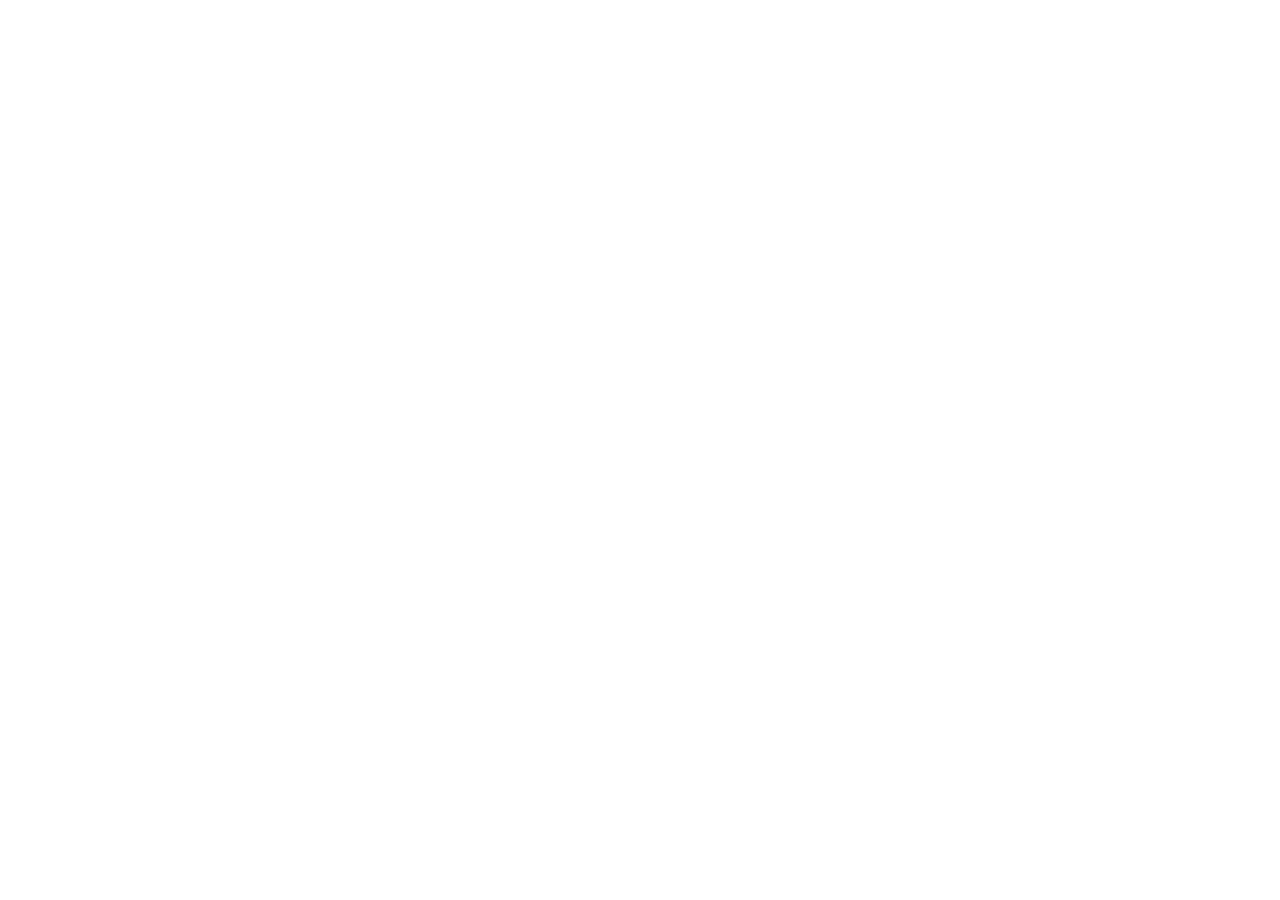
==== index.html @ 2b452f51 "Add files via upload" ====
<!doctype html>
<html>
	<head>
		<meta charset="utf-8"/>
		<meta name="viewport" content="width=device-width,initial-scale=1" />
		<link rel="stylesheet" href="css/style.css">
		<link rel="stylesheet" href="css/bootstrap/css/bootstrap.css">
		<link rel="stylesheet" href="css/font-awesome-4.7.0/css/font-awesome.min.css">
		<link rel="icon" type="image/png" href="http://zurafuse.com/images/zurlogo.ico"/>		
		<title>NAMES OF GOD EDITION OF THE KING JAMES</title>
	</head>
	<body>
		<script src = "js/jquery.js"></script>
		<script src = "css/bootstrap/js/bootstrap.min.js"></script>	
		<script src = "js/app.js"></script>
		<script src = "js/NewTestament.js"></script>
		<script src = "js/Prophets.js"></script>
		<script src = "js/Psalms.js"></script>
		<script src = "js/Torah.js"></script>
		<script src = "js/Gospels.js"></script>
		<script src = "js/jquery.js"></script>
		<script src = "js/Ketuvim.js"></script>
	</body>
</html>
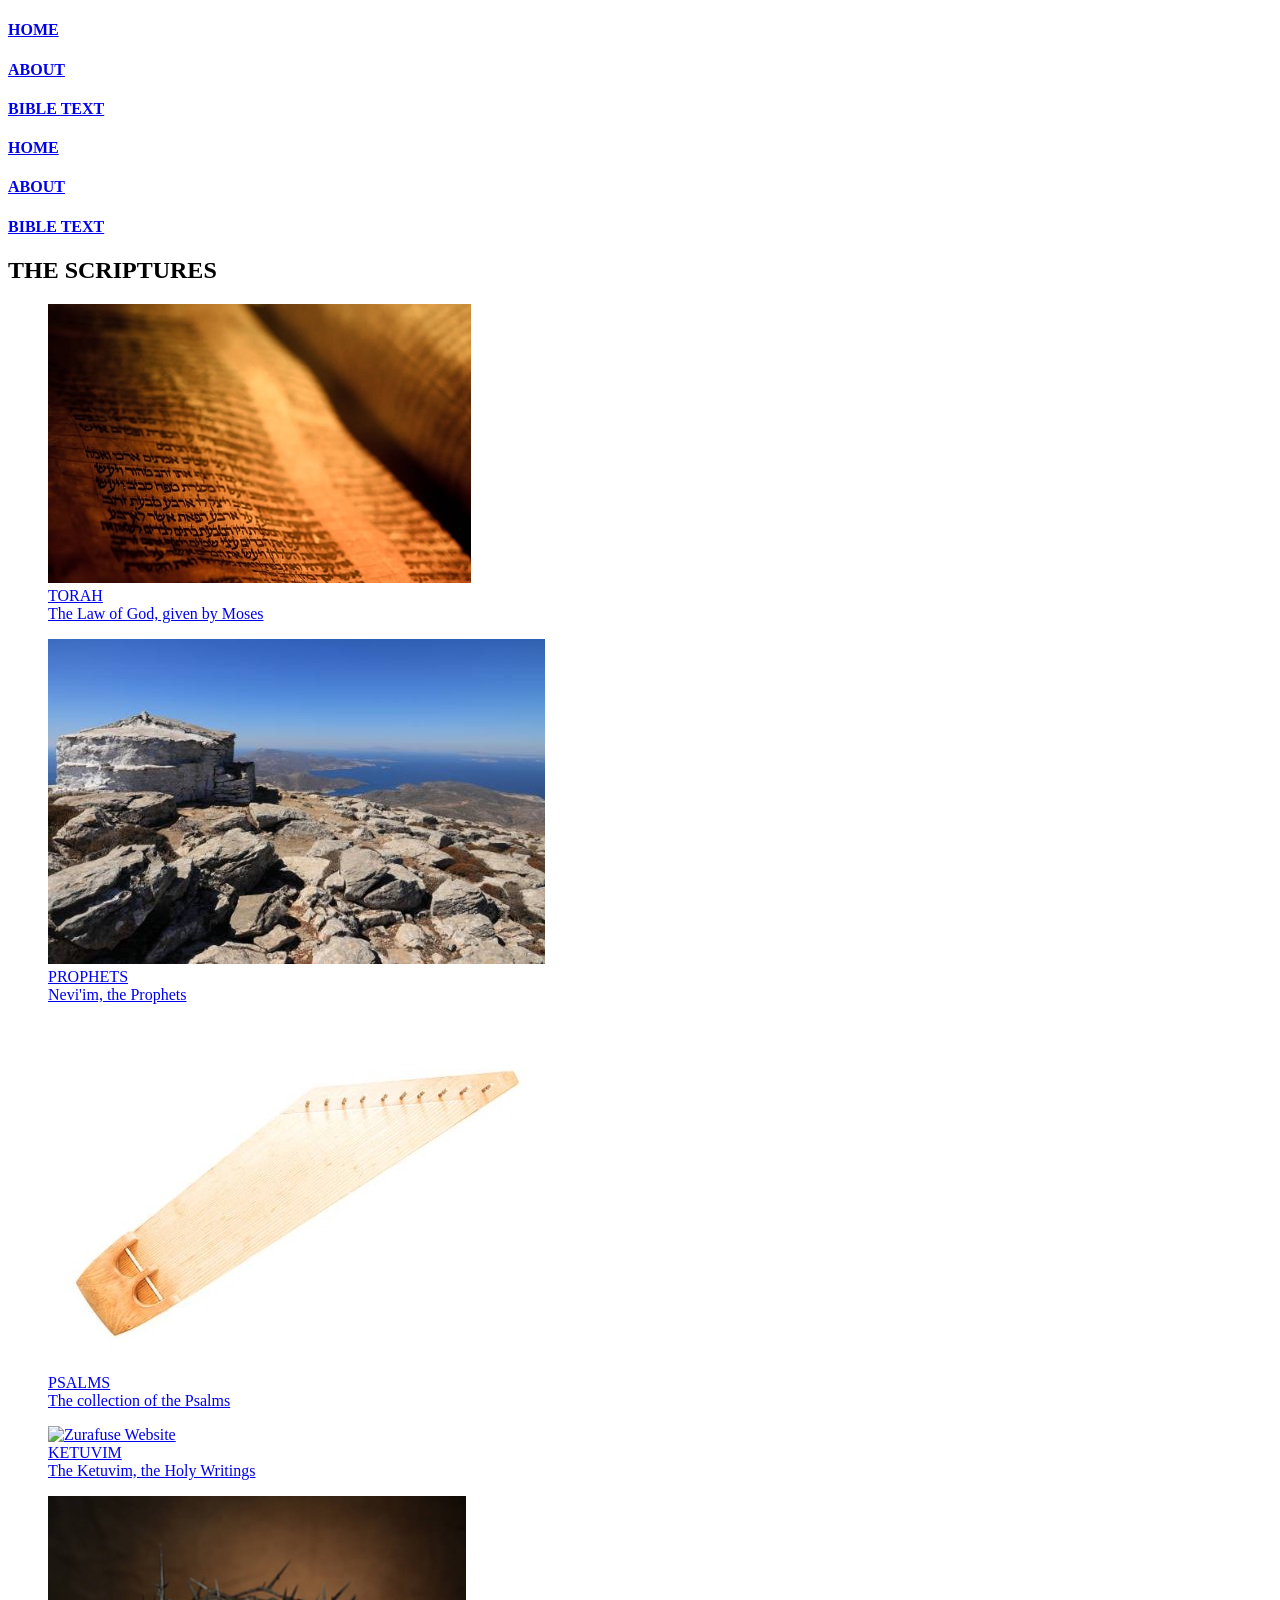
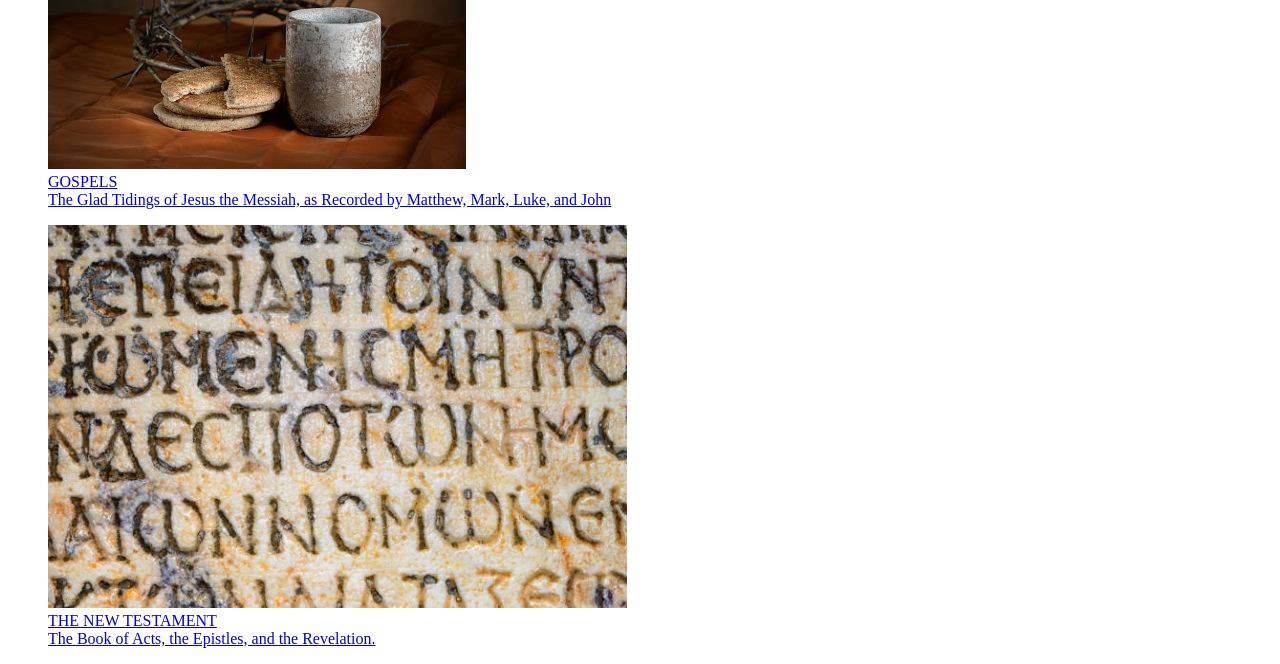
==== commit 0ab8bd62: "Add files via upload" ====
--- a/index.html
+++ b/index.html
@@ -10,6 +10,177 @@
 		<title>NAMES OF GOD EDITION OF THE KING JAMES</title>
 	</head>
 	<body>
+		<section class="container-fluid">
+			<div class="row social-links2">
+				<div class="col-sm-4 no-padding">
+					<a class="no-dec" href="#this" target="blank">
+						<div class="social-icons social-padding">
+							<i class="fa fa-home fa-3x home"></i>
+							<h4 class="side-menu">HOME</h4>
+						</div>
+					</a>				
+				</div>
+				<div class="col-sm-4 no-padding">
+					<a class="no-dec" href="#this" target="blank">
+						<div class="social-icons social-padding">
+							<i class="fa fa-info fa-3x info"></i>
+							<h4 class="side-menu">ABOUT</h4>
+						</div>
+					</a>					
+				</div>
+				<div class="col-sm-4 no-padding">
+					<a class="no-dec" href="#this" target="blank">
+						<div class="social-icons social-padding">
+							<i class="fa fa-book fa-3x book"></i>
+							<h4 class="side-menu">BIBLE TEXT</h4>
+						</div>
+					</a>
+				</div>
+			</div>
+		</section>
+		<section class="container-fluid">
+		<div class="row">
+		<div class="col-sm-2">
+			<div class="row top-padding social-links1">
+				<aside>
+					<a class="no-dec" href="index.html" target="blank">
+						<div class="social-icons social-padding">
+							<i class="fa fa-home fa-3x home"></i>
+							<h4 class="side-menu">HOME</h4>
+						</div>
+					</a>
+					<a class="no-dec" href="#this" target="blank">
+						<div class="social-icons social-padding">
+							<i class="fa fa-info fa-3x info"></i>
+							<h4 class="side-menu">ABOUT</h4>
+						</div>
+					</a>
+					<a class="no-dec" href="#this" target="blank">
+						<div class="social-icons social-padding">
+							<i class="fa fa-book fa-3x book"></i>
+							<h4 class="side-menu">BIBLE TEXT</h4>
+						</div>
+					</a>
+				</aside>
+			</div>		
+		</div>
+		<div class="col-sm-10">
+			<div class="row">
+				<div class="col-sm-5">
+					<h1 class="lightGrey">THE SCRIPTURES</h1>
+				</div>
+			</div>
+			<div class="row">
+				<!-- ROW 1 -->
+				<div class="col-sm-3 no-padding">
+					<figure class="pad-my-stuff">
+						<a href="#this" class="modBtn" id="mod_resume">
+							<img src="images/torah.jpg" class="img-responsive icons" alt="Zurafuse Website">
+						</a>
+						<figcaption class="pic-desc">
+							<a class="no-dec" href="#this" target="blank">
+								TORAH
+							</a>
+							<div class="pic-link">
+								<a class="no-dec" href="#this" target="blank">								
+									The Law of God, given by Moses
+								</a>
+							</div>
+						</figcaption>
+					</figure>
+				</div>
+				<div class="col-sm-3 no-padding">
+					<figure class="pad-my-stuff">
+						<a href="#this" class="modBtn" id="mod_resume">
+							<img src="images/prophets.jpg" class="img-responsive icons" alt="Zurafuse Website">
+						</a>
+						<figcaption class="pic-desc">
+							<a class="no-dec" href="#this" target="blank">
+								PROPHETS
+							</a>
+							<div class="pic-link">
+								<a class="no-dec" href="#this" target="blank">								
+									Nevi'im, the Prophets
+								</a>
+							</div>
+						</figcaption>
+					</figure>
+				</div>
+				<div class="col-sm-3 no-padding">
+					<figure class="pad-my-stuff">
+						<a href="#this" class="modBtn" id="mod_resume">
+							<img src="images/psalms.jpg" class="img-responsive icons" alt="Zurafuse Website">
+						</a>
+						<figcaption class="pic-desc">
+							<a class="no-dec" href="#this" target="blank">
+								PSALMS
+							</a>
+							<div class="pic-link">
+								<a class="no-dec" href="#this" target="blank">								
+									The collection of the Psalms
+								</a>
+							</div>
+						</figcaption>
+					</figure>
+				</div>
+			</div>
+			<div class="row">
+				<!-- ROW 2 -->
+				<div class="col-sm-3 no-padding">
+					<figure class="pad-my-stuff">
+						<a href="#this" class="modBtn" id="mod_resume">
+							<img src="images/ketuvim.jpg" class="img-responsive icons" alt="Zurafuse Website">
+						</a>
+						<figcaption class="pic-desc">
+							<a class="no-dec" href="#this" target="blank">
+								KETUVIM
+							</a>
+							<div class="pic-link">
+								<a class="no-dec" href="#this" target="blank">								
+									The Ketuvim, the Holy Writings
+								</a>
+							</div>
+						</figcaption>
+					</figure>
+				</div>
+				<div class="col-sm-3 no-padding">
+					<figure class="pad-my-stuff">
+						<a href="#this" class="modBtn" id="mod_resume">
+							<img src="images/gospels.jpg" class="img-responsive icons" alt="Zurafuse Website">
+						</a>
+						<figcaption class="pic-desc">
+							<a class="no-dec" href="#this" target="blank">
+								GOSPELS
+							</a>
+							<div class="pic-link">
+								<a class="no-dec" href="#this" target="blank">								
+									The Glad Tidings of Jesus the Messiah, as Recorded by Matthew, Mark, Luke, and John
+								</a>
+							</div>
+						</figcaption>
+					</figure>
+				</div>					
+				<div class="col-sm-3 no-padding">
+					<figure class="pad-my-stuff">
+						<a href="#this" class="modBtn" id="mod_resume">
+							<img src="images/newtestament.jpg" class="img-responsive icons" alt="Zurafuse Website">
+						</a>
+						<figcaption class="pic-desc">
+							<a class="no-dec" href="#this" target="blank">
+								THE NEW TESTAMENT
+							</a>
+							<div class="pic-link">
+								<a class="no-dec" href="#this" target="blank">								
+									The Book of Acts, the Epistles, and the Revelation.
+								</a>
+							</div>
+						</figcaption>
+					</figure>
+				</div>
+			</div>
+			</div>
+		</div>
+		</section>
 		<script src = "js/jquery.js"></script>
 		<script src = "css/bootstrap/js/bootstrap.min.js"></script>	
 		<script src = "js/app.js"></script>
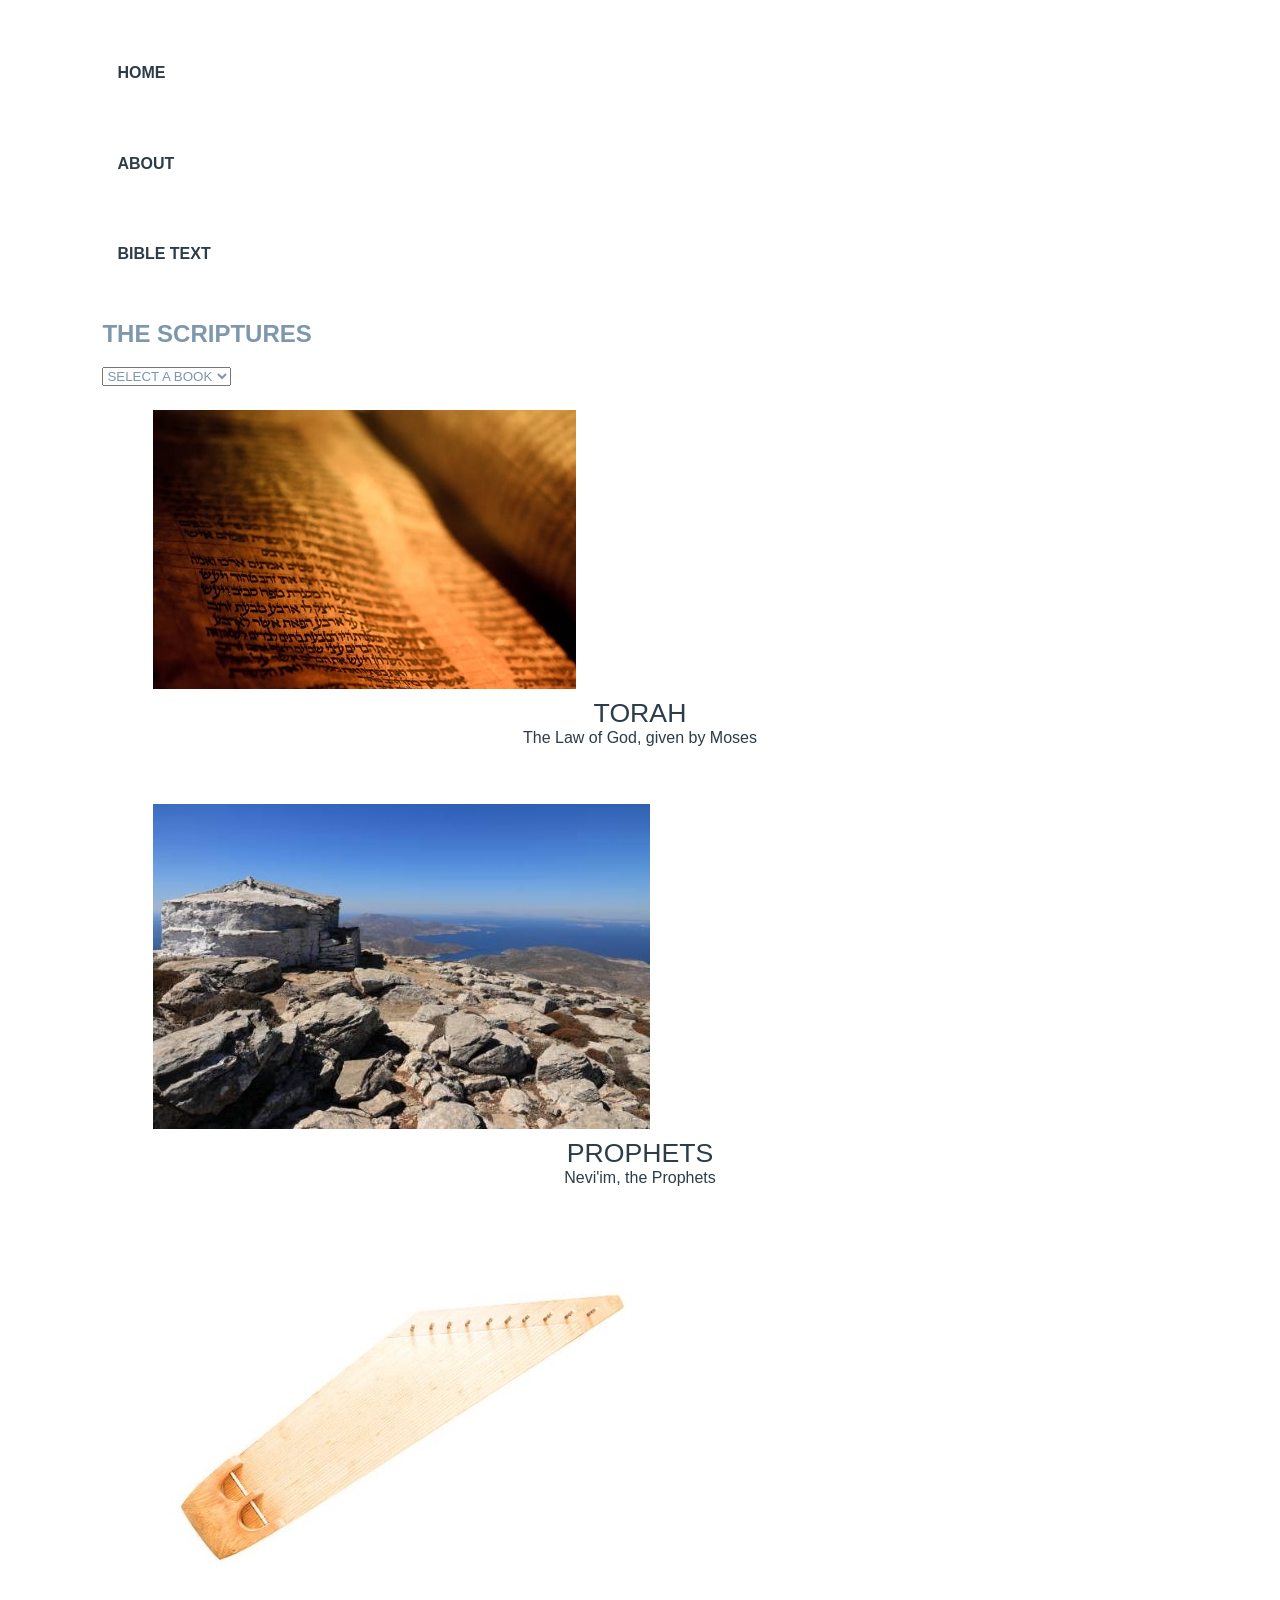
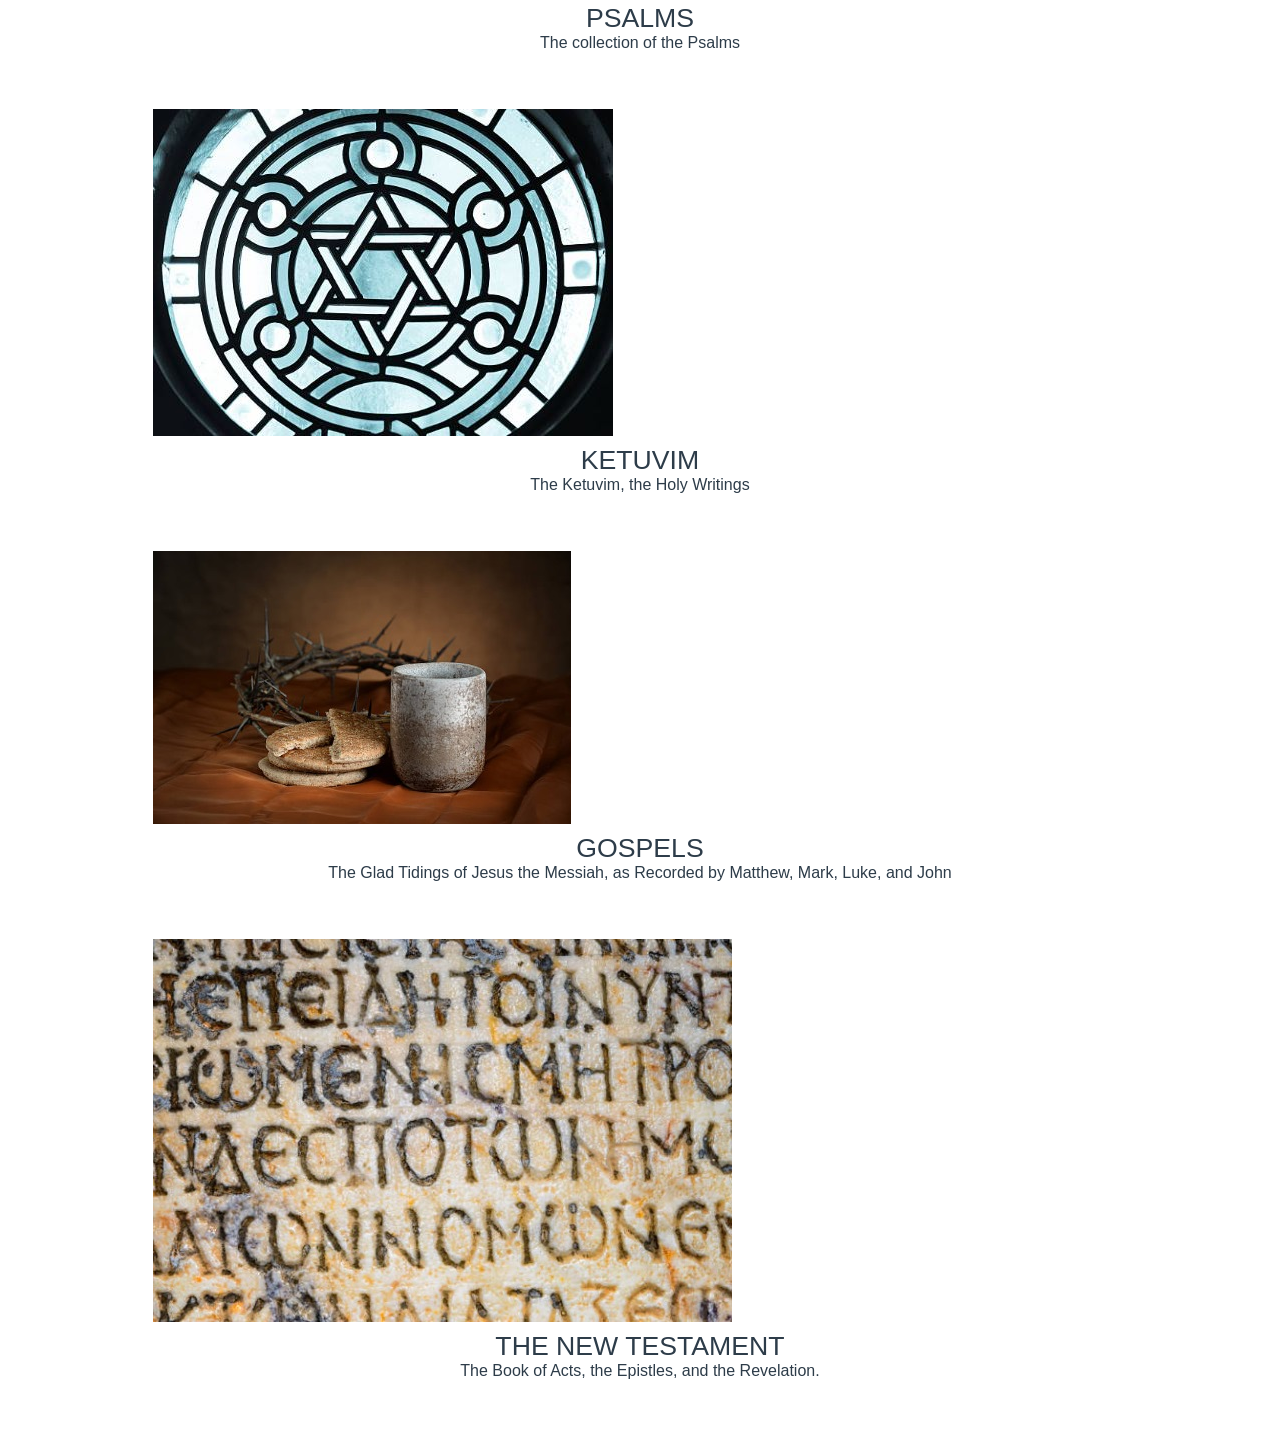
==== commit bfc10406: "Add files via upload" ====
--- a/index.html
+++ b/index.html
@@ -69,6 +69,11 @@
 				<div class="col-sm-5">
 					<h1 class="lightGrey">THE SCRIPTURES</h1>
 				</div>
+				<div class="col-sm-5 bible-dropdown" >
+					<select class="lightGrey bible-menu">
+						<option>SELECT A BOOK</option>
+					</select>
+				</div>
 			</div>
 			<div class="row">
 				<!-- ROW 1 -->
@@ -183,7 +188,6 @@
 		</section>
 		<script src = "js/jquery.js"></script>
 		<script src = "css/bootstrap/js/bootstrap.min.js"></script>	
-		<script src = "js/app.js"></script>
 		<script src = "js/NewTestament.js"></script>
 		<script src = "js/Prophets.js"></script>
 		<script src = "js/Psalms.js"></script>
@@ -191,5 +195,6 @@
 		<script src = "js/Gospels.js"></script>
 		<script src = "js/jquery.js"></script>
 		<script src = "js/Ketuvim.js"></script>
+		<script src = "js/app.js"></script>
 	</body>
 </html>
--- a/css/style.css
+++ b/css/style.css
@@ -0,0 +1,232 @@
+* {
+	-webkit-box-sixing: border-box;
+	-moz-box-sizing: border-box;
+	-ms-box-sizing: border-box;
+	box-sizing: border-box;
+	font-family: "Lato", sans-serif;
+	color: #2d3c49;
+ /* outline: 1px solid red !important; */
+}
+
+body {
+	margin-left: 8%;
+	margin-right: 8%;
+}
+
+.link-color {
+	color: #2d3c49 !important;
+}
+
+.header-bottom-border {
+	margin-top: 0;
+	padding-bottom: 5px;
+	border-bottom: solid;
+	border-color: #7d97ad;
+}
+
+
+.side-menu {
+	color: #2d3c49;
+	text-decoration: none;
+}
+
+.head-align {
+	text-align: right;
+}
+
+.top-padding {
+	padding-top: 20px;
+}
+
+.social-padding {
+	padding: 15px 5px 15px 15px;
+}
+
+.pad-my-stuff {
+	padding: 3px;
+}
+
+.pad-my-stuff2 {
+	padding: 9px;
+}
+
+.lightGrey {
+	color: #7d97ad;
+}
+
+.pic-desc {
+	font-size: 20pt;
+	text-align: center;
+	color: #2d3c49;
+}
+
+.pic-desc > a {
+	color: #2d3c49;
+}
+
+.pic-link {
+	text-align: center;
+	padding-bottom: 30px;
+	font-size: 12pt;
+	word-wrap: break-word;
+}
+
+.pic-link > a {
+	color: #2d3c49 !important;
+}
+
+.icons {
+	border: solid 5px;
+	border-color: white;
+}
+
+.icons:hover {
+	border: solid 5px;
+	border-color: #02b3e4;
+}
+
+.social-icons {
+	background-color: white;
+	text-decoration: none;
+}
+
+.social-icons:hover {
+	background-color: #ddd;
+}
+
+.no-dec {
+	text-decoration: none !important;
+}
+
+.social-links1 {
+	display: flex;
+}
+
+.social-links2 {
+	display: none;
+}
+
+.no-padding {
+	padding: 0 !important;
+	margin: 0 3px !important;
+}
+
+/* The Modal (background) */
+.th-modal {
+    display: none; /* Hidden by default */
+    position: fixed; /* Stay in place */
+    z-index: 1; /* Sit on top */
+    left: 0;
+    top: 0;
+    width: 100%; /* Full width */
+    height: 100%; /* Full height */
+    overflow: auto; /* Enable scroll if needed */
+    background-color: rgb(0,0,0); /* Fallback color */
+    background-color: rgba(0,0,0,0.4); /* Black w/ opacity */
+    -webkit-animation-name: fadeIn; /* Fade in the background */
+    -webkit-animation-duration: 0.4s;
+    animation-name: fadeIn;
+    animation-duration: 0.4s
+}
+
+.mod-body {
+	font-size: 15pt;
+	font-weight: bold;
+}
+
+/* Modal Content */
+.th-modal-content {
+    position: fixed;
+    bottom: 0;
+    background-color: #fefefe;
+    width: 100%;
+    -webkit-animation-name: slideIn;
+    -webkit-animation-duration: 0.4s;
+    animation-name: slideIn;
+    animation-duration: 0.4s
+}
+
+/* The Close Button */
+.th-close {
+    color: white;
+    float: right;
+    font-size: 28px;
+    font-weight: bold;
+}
+
+.th-close:hover,
+.th-close:focus {
+    color: #000;
+    text-decoration: none;
+    cursor: pointer;
+}
+
+.th-modal-header {
+    padding: 2px 16px;
+    background-color: #3D8FB4;
+    color: white;
+}
+
+.th-modal-body {padding: 2px 16px;}
+
+.th-modal-footer {
+    padding: 2px 16px;
+    background-color: #3D8FB4;
+    color: white;
+}
+
+@media screen and (max-width: 480px)
+{
+	body {
+		margin-left: 0;
+		margin-right: 0;
+		max-width: 94%;
+	}
+	
+	.head-align {
+		text-align: left;
+		font-size: 16pt;
+	}
+
+	.social-links1 {
+		display: none;
+	}
+	
+	.social-links2 {
+		display: flex;
+	}
+
+	
+}
+
+@media screen and (min-width: 481px) and (max-width: 767px)
+{
+	body {
+		margin-left: 4%;
+		margin-right: 4%;
+	}
+
+	.head-align {
+		text-align: left;
+	}
+
+	.social-links1 {
+		display: none;
+	}
+	
+	.social-links2 {
+		display: flex;
+	}
+
+}
+
+@media screen and (min-width: 768px) and (max-width: 1024px)
+{
+	body {
+		margin-left: 2%;
+		margin-right: 2%;
+	}
+
+}
+
+
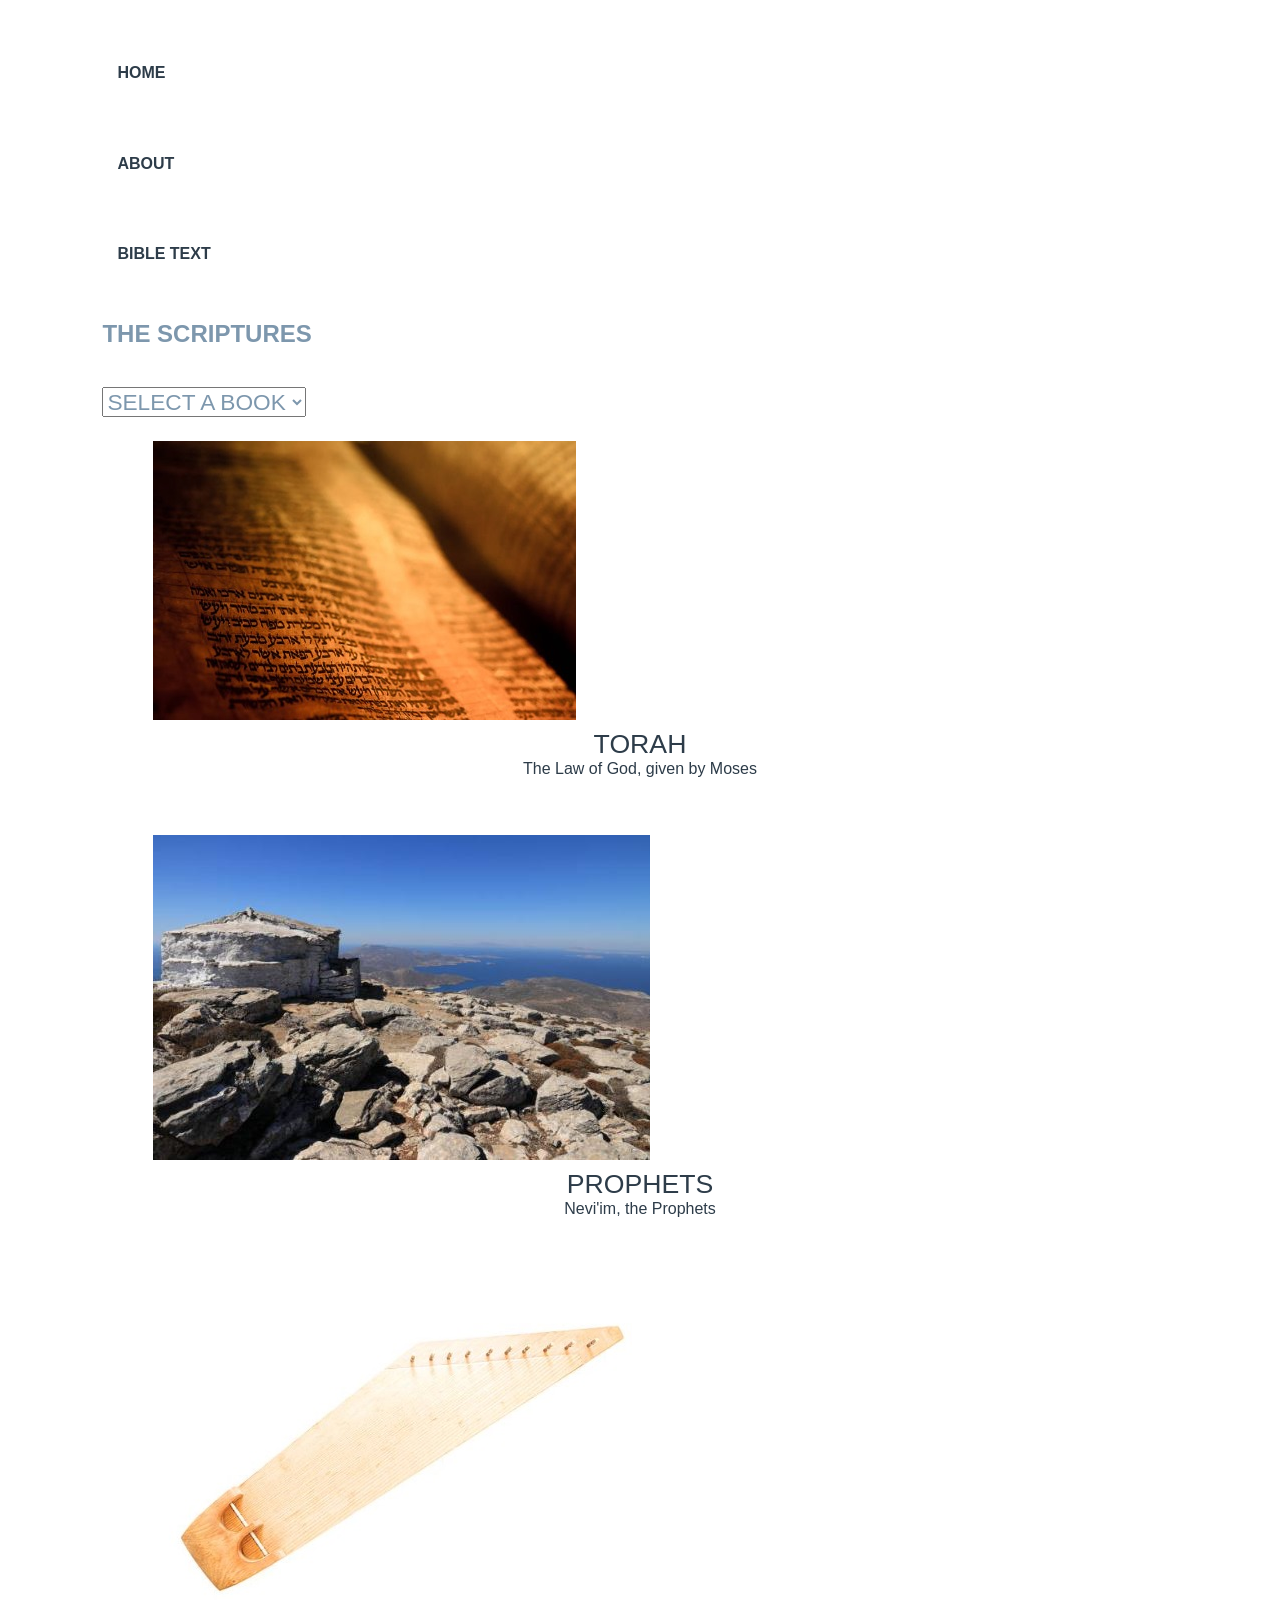
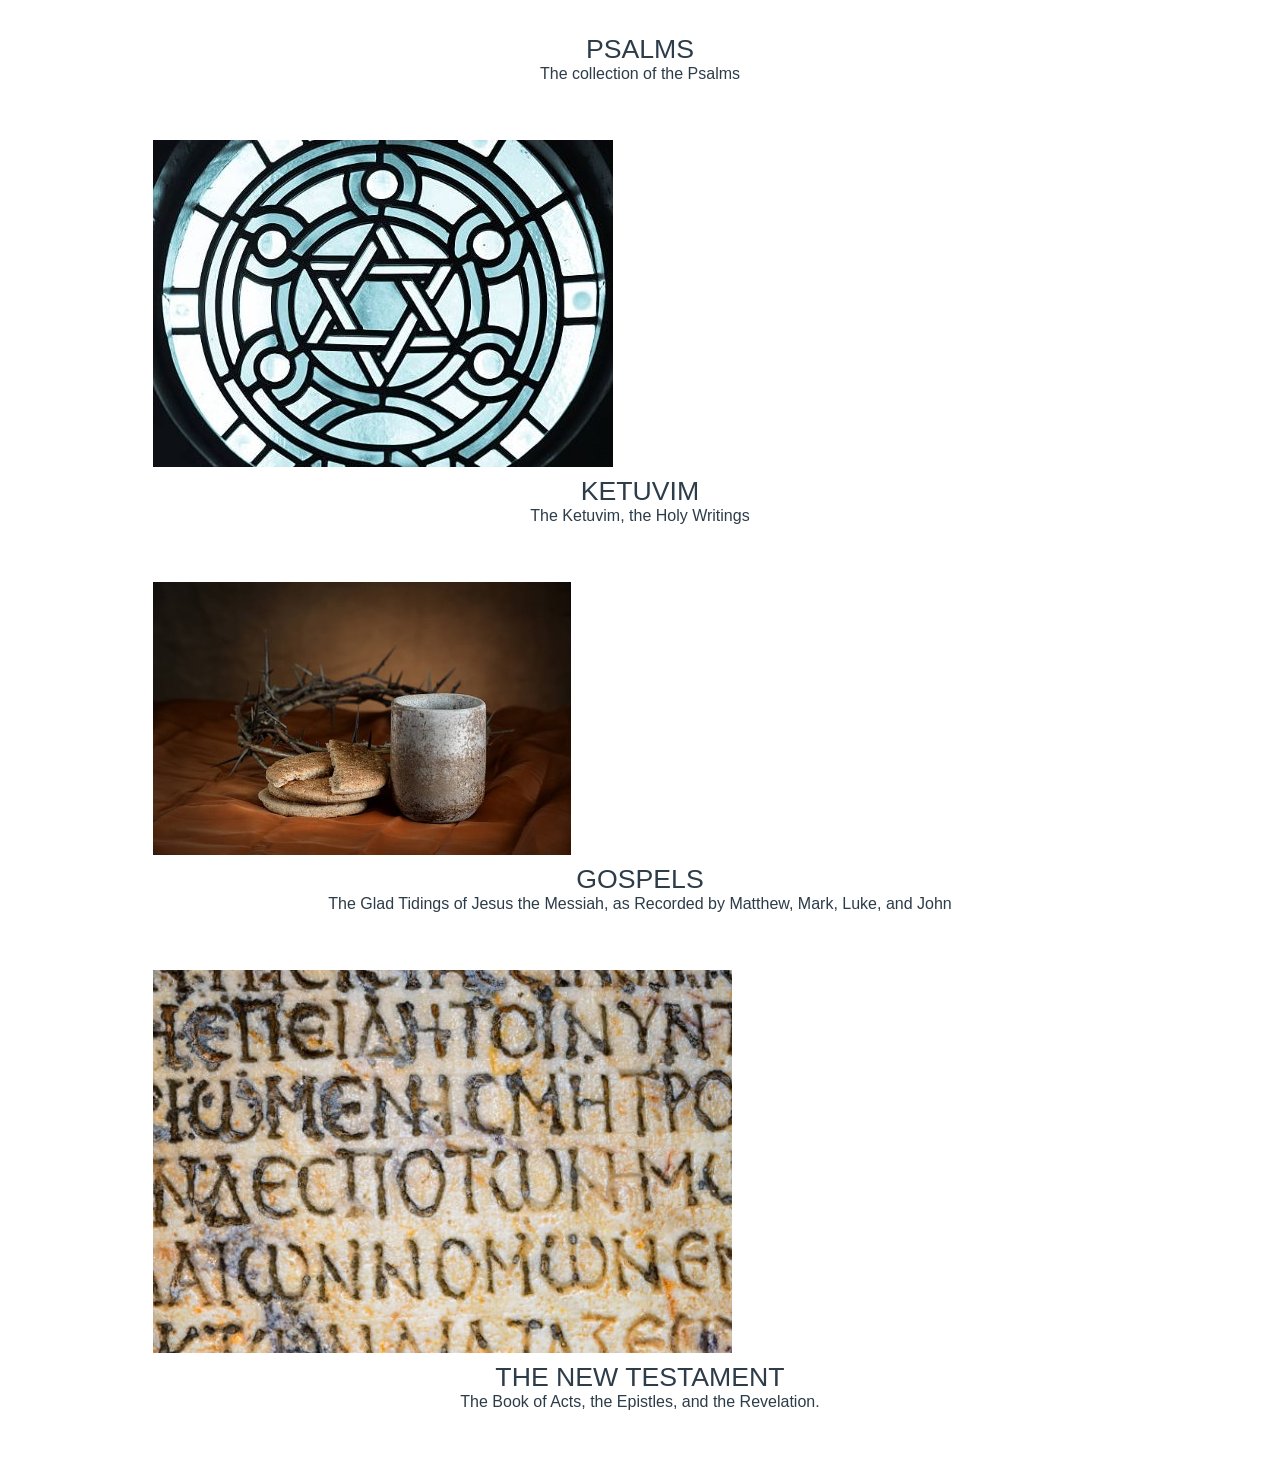
==== commit 81dc3ba9: "Add files via upload" ====
--- a/index.html
+++ b/index.html
@@ -13,7 +13,7 @@
 		<section class="container-fluid">
 			<div class="row social-links2">
 				<div class="col-sm-4 no-padding">
-					<a class="no-dec" href="#this" target="blank">
+					<a class="no-dec" href="index.html" target="_self">
 						<div class="social-icons social-padding">
 							<i class="fa fa-home fa-3x home"></i>
 							<h4 class="side-menu">HOME</h4>
@@ -21,7 +21,7 @@
 					</a>				
 				</div>
 				<div class="col-sm-4 no-padding">
-					<a class="no-dec" href="#this" target="blank">
+					<a class="no-dec" href="about.html" target="_self">
 						<div class="social-icons social-padding">
 							<i class="fa fa-info fa-3x info"></i>
 							<h4 class="side-menu">ABOUT</h4>
@@ -29,7 +29,7 @@
 					</a>					
 				</div>
 				<div class="col-sm-4 no-padding">
-					<a class="no-dec" href="#this" target="blank">
+					<a class="no-dec" href="bible.html?all" target="_self">
 						<div class="social-icons social-padding">
 							<i class="fa fa-book fa-3x book"></i>
 							<h4 class="side-menu">BIBLE TEXT</h4>
@@ -43,19 +43,19 @@
 		<div class="col-sm-2">
 			<div class="row top-padding social-links1">
 				<aside>
-					<a class="no-dec" href="index.html" target="blank">
+					<a class="no-dec" href="index.html" target="_self">
 						<div class="social-icons social-padding">
 							<i class="fa fa-home fa-3x home"></i>
 							<h4 class="side-menu">HOME</h4>
 						</div>
 					</a>
-					<a class="no-dec" href="#this" target="blank">
+					<a class="no-dec" href="about.html" target="_self">
 						<div class="social-icons social-padding">
 							<i class="fa fa-info fa-3x info"></i>
 							<h4 class="side-menu">ABOUT</h4>
 						</div>
 					</a>
-					<a class="no-dec" href="#this" target="blank">
+					<a class="no-dec" href="bible.html?all" target="_self">
 						<div class="social-icons social-padding">
 							<i class="fa fa-book fa-3x book"></i>
 							<h4 class="side-menu">BIBLE TEXT</h4>
@@ -79,15 +79,15 @@
 				<!-- ROW 1 -->
 				<div class="col-sm-3 no-padding">
 					<figure class="pad-my-stuff">
-						<a href="#this" class="modBtn" id="mod_resume">
+						<a href="bible.html?torah" class="modBtn" id="mod_resume">
 							<img src="images/torah.jpg" class="img-responsive icons" alt="Zurafuse Website">
 						</a>
 						<figcaption class="pic-desc">
-							<a class="no-dec" href="#this" target="blank">
+							<a class="no-dec" href="bible.html?torah" target="_self">
 								TORAH
 							</a>
 							<div class="pic-link">
-								<a class="no-dec" href="#this" target="blank">								
+								<a class="no-dec" href="bible.html?torah" target="_self">								
 									The Law of God, given by Moses
 								</a>
 							</div>
@@ -96,15 +96,15 @@
 				</div>
 				<div class="col-sm-3 no-padding">
 					<figure class="pad-my-stuff">
-						<a href="#this" class="modBtn" id="mod_resume">
+						<a href="bible.html?prophets" class="modBtn" id="mod_resume">
 							<img src="images/prophets.jpg" class="img-responsive icons" alt="Zurafuse Website">
 						</a>
 						<figcaption class="pic-desc">
-							<a class="no-dec" href="#this" target="blank">
+							<a class="no-dec" href="bible.html?prophets" target="_self">
 								PROPHETS
 							</a>
 							<div class="pic-link">
-								<a class="no-dec" href="#this" target="blank">								
+								<a class="no-dec" href="bible.html?prophets" target="_self">								
 									Nevi'im, the Prophets
 								</a>
 							</div>
@@ -113,15 +113,15 @@
 				</div>
 				<div class="col-sm-3 no-padding">
 					<figure class="pad-my-stuff">
-						<a href="#this" class="modBtn" id="mod_resume">
+						<a href="bible.html?psalms" class="modBtn" id="mod_resume">
 							<img src="images/psalms.jpg" class="img-responsive icons" alt="Zurafuse Website">
 						</a>
 						<figcaption class="pic-desc">
-							<a class="no-dec" href="#this" target="blank">
+							<a class="no-dec" href="bible.html?psalms" target="_self">
 								PSALMS
 							</a>
 							<div class="pic-link">
-								<a class="no-dec" href="#this" target="blank">								
+								<a class="no-dec" href="bible.html?psalms" target="_self">								
 									The collection of the Psalms
 								</a>
 							</div>
@@ -133,15 +133,15 @@
 				<!-- ROW 2 -->
 				<div class="col-sm-3 no-padding">
 					<figure class="pad-my-stuff">
-						<a href="#this" class="modBtn" id="mod_resume">
+						<a href="bible.html?ketuvim" class="modBtn" id="mod_resume">
 							<img src="images/ketuvim.jpg" class="img-responsive icons" alt="Zurafuse Website">
 						</a>
 						<figcaption class="pic-desc">
-							<a class="no-dec" href="#this" target="blank">
+							<a class="no-dec" href="bible.html?ketuvim" target="_self">
 								KETUVIM
 							</a>
 							<div class="pic-link">
-								<a class="no-dec" href="#this" target="blank">								
+								<a class="no-dec" href="bible.html?ketuvim" target="_self">								
 									The Ketuvim, the Holy Writings
 								</a>
 							</div>
@@ -150,15 +150,15 @@
 				</div>
 				<div class="col-sm-3 no-padding">
 					<figure class="pad-my-stuff">
-						<a href="#this" class="modBtn" id="mod_resume">
+						<a href="bible.html?gospels" class="modBtn" id="mod_resume">
 							<img src="images/gospels.jpg" class="img-responsive icons" alt="Zurafuse Website">
 						</a>
 						<figcaption class="pic-desc">
-							<a class="no-dec" href="#this" target="blank">
+							<a class="no-dec" href="bible.html?gospels" target="_self">
 								GOSPELS
 							</a>
 							<div class="pic-link">
-								<a class="no-dec" href="#this" target="blank">								
+								<a class="no-dec" href="bible.html?gospels" target="_self">								
 									The Glad Tidings of Jesus the Messiah, as Recorded by Matthew, Mark, Luke, and John
 								</a>
 							</div>
@@ -167,15 +167,15 @@
 				</div>					
 				<div class="col-sm-3 no-padding">
 					<figure class="pad-my-stuff">
-						<a href="#this" class="modBtn" id="mod_resume">
+						<a href="bible.html?nt" class="modBtn" id="mod_resume">
 							<img src="images/newtestament.jpg" class="img-responsive icons" alt="Zurafuse Website">
 						</a>
 						<figcaption class="pic-desc">
-							<a class="no-dec" href="#this" target="blank">
+							<a class="no-dec" href="bible.html?nt" target="_self">
 								THE NEW TESTAMENT
 							</a>
 							<div class="pic-link">
-								<a class="no-dec" href="#this" target="blank">								
+								<a class="no-dec" href="bible.html?nt" target="_self">								
 									The Book of Acts, the Epistles, and the Revelation.
 								</a>
 							</div>
--- a/css/style.css
+++ b/css/style.css
@@ -13,6 +13,14 @@
 	margin-right: 8%;
 }
 
+.bible-menu {
+	font-size: 17pt;
+}
+
+.bible-dropdown {
+	padding-top: 20px;
+}
+
 .link-color {
 	color: #2d3c49 !important;
 }
@@ -109,70 +117,6 @@
 .no-padding {
 	padding: 0 !important;
 	margin: 0 3px !important;
-}
-
-/* The Modal (background) */
-.th-modal {
-    display: none; /* Hidden by default */
-    position: fixed; /* Stay in place */
-    z-index: 1; /* Sit on top */
-    left: 0;
-    top: 0;
-    width: 100%; /* Full width */
-    height: 100%; /* Full height */
-    overflow: auto; /* Enable scroll if needed */
-    background-color: rgb(0,0,0); /* Fallback color */
-    background-color: rgba(0,0,0,0.4); /* Black w/ opacity */
-    -webkit-animation-name: fadeIn; /* Fade in the background */
-    -webkit-animation-duration: 0.4s;
-    animation-name: fadeIn;
-    animation-duration: 0.4s
-}
-
-.mod-body {
-	font-size: 15pt;
-	font-weight: bold;
-}
-
-/* Modal Content */
-.th-modal-content {
-    position: fixed;
-    bottom: 0;
-    background-color: #fefefe;
-    width: 100%;
-    -webkit-animation-name: slideIn;
-    -webkit-animation-duration: 0.4s;
-    animation-name: slideIn;
-    animation-duration: 0.4s
-}
-
-/* The Close Button */
-.th-close {
-    color: white;
-    float: right;
-    font-size: 28px;
-    font-weight: bold;
-}
-
-.th-close:hover,
-.th-close:focus {
-    color: #000;
-    text-decoration: none;
-    cursor: pointer;
-}
-
-.th-modal-header {
-    padding: 2px 16px;
-    background-color: #3D8FB4;
-    color: white;
-}
-
-.th-modal-body {padding: 2px 16px;}
-
-.th-modal-footer {
-    padding: 2px 16px;
-    background-color: #3D8FB4;
-    color: white;
 }
 
 @media screen and (max-width: 480px)
@@ -183,6 +127,10 @@
 		max-width: 94%;
 	}
 	
+	.bible-dropdown {
+		padding-top: 2px;
+	}
+	
 	.head-align {
 		text-align: left;
 		font-size: 16pt;
@@ -196,6 +144,16 @@
 		display: flex;
 	}
 
+	.icons {
+		border: solid 5px;
+		border-color: white;
+		width: 75%;
+	}
+
+	.icons:hover {
+		border: solid 5px;
+		border-color: #02b3e4;
+	}
 	
 }
 
@@ -205,6 +163,10 @@
 		margin-left: 4%;
 		margin-right: 4%;
 	}
+	
+	.bible-dropdown {
+		padding-top: 2px;
+	}
 
 	.head-align {
 		text-align: left;
@@ -216,6 +178,17 @@
 	
 	.social-links2 {
 		display: flex;
+	}
+	
+		.icons {
+		border: solid 5px;
+		border-color: white;
+		width: 80%;
+	}
+
+	.icons:hover {
+		border: solid 5px;
+		border-color: #02b3e4;
 	}
 
 }
